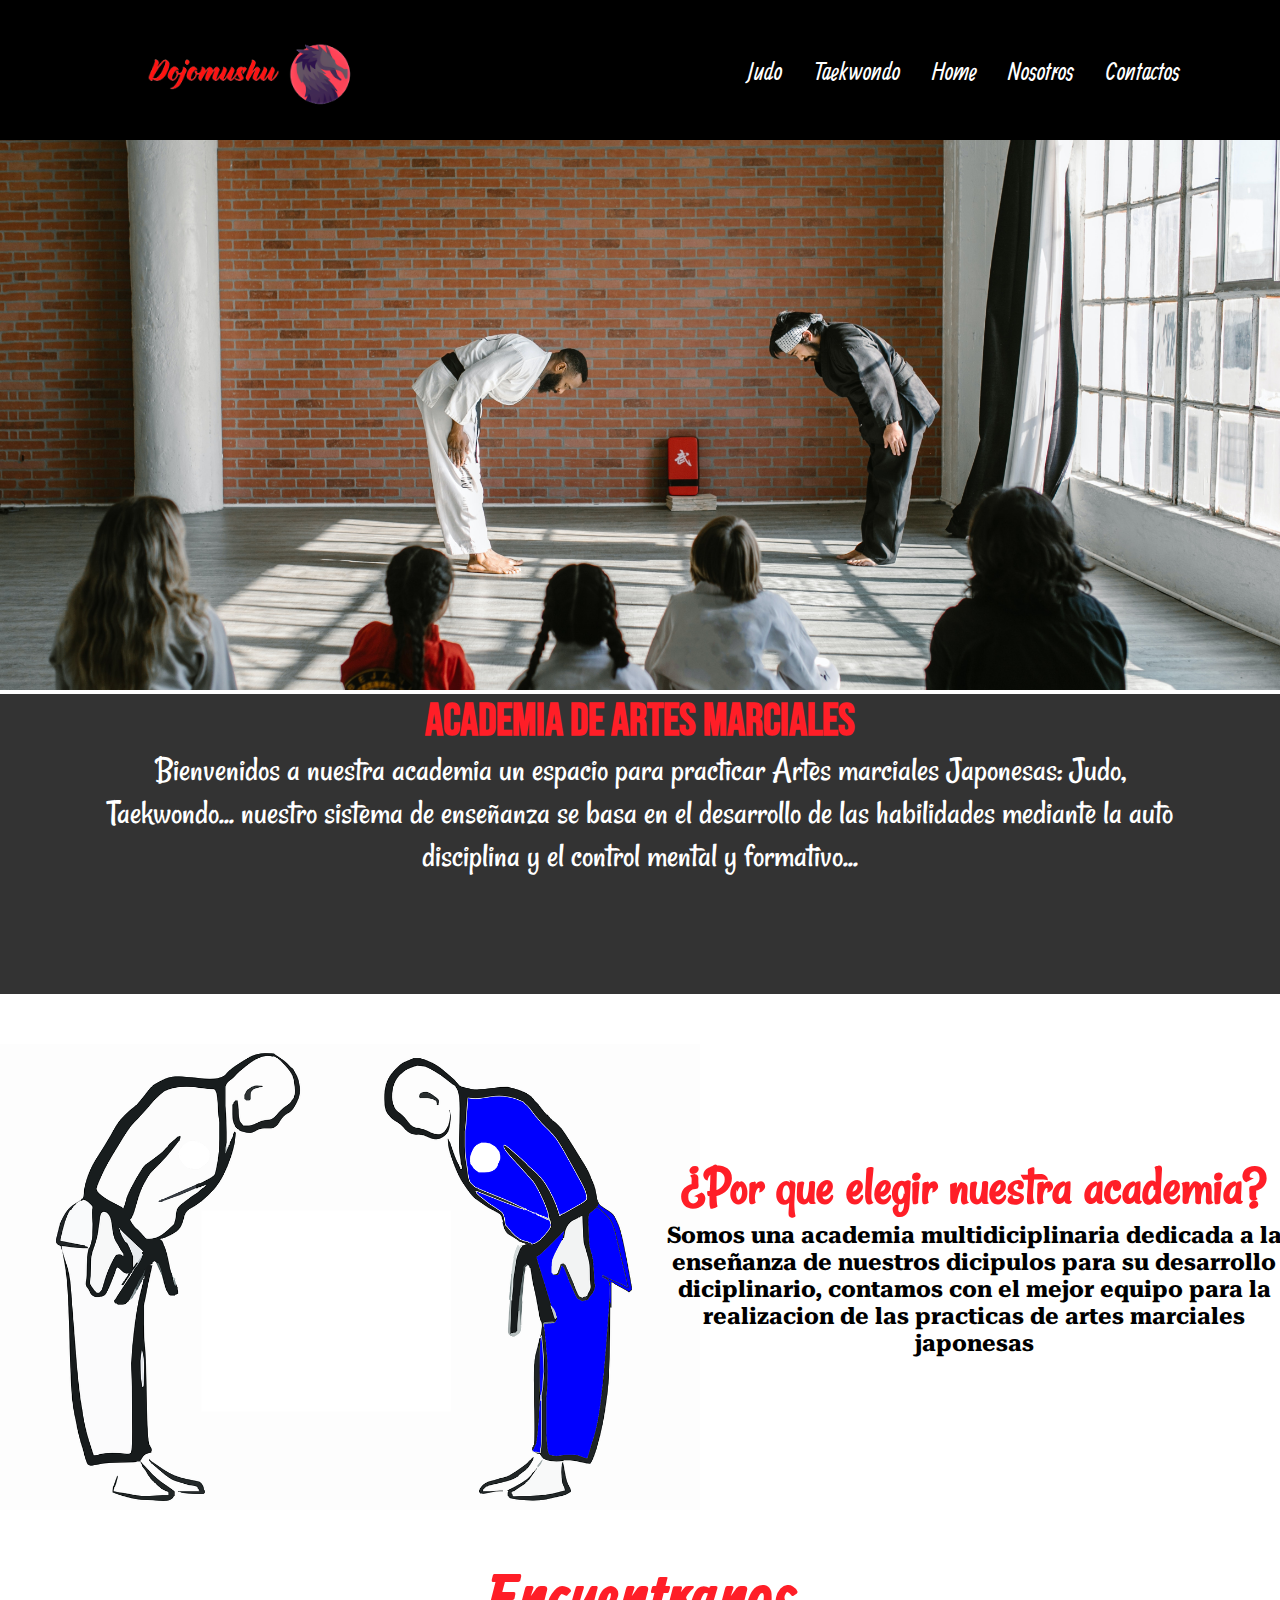
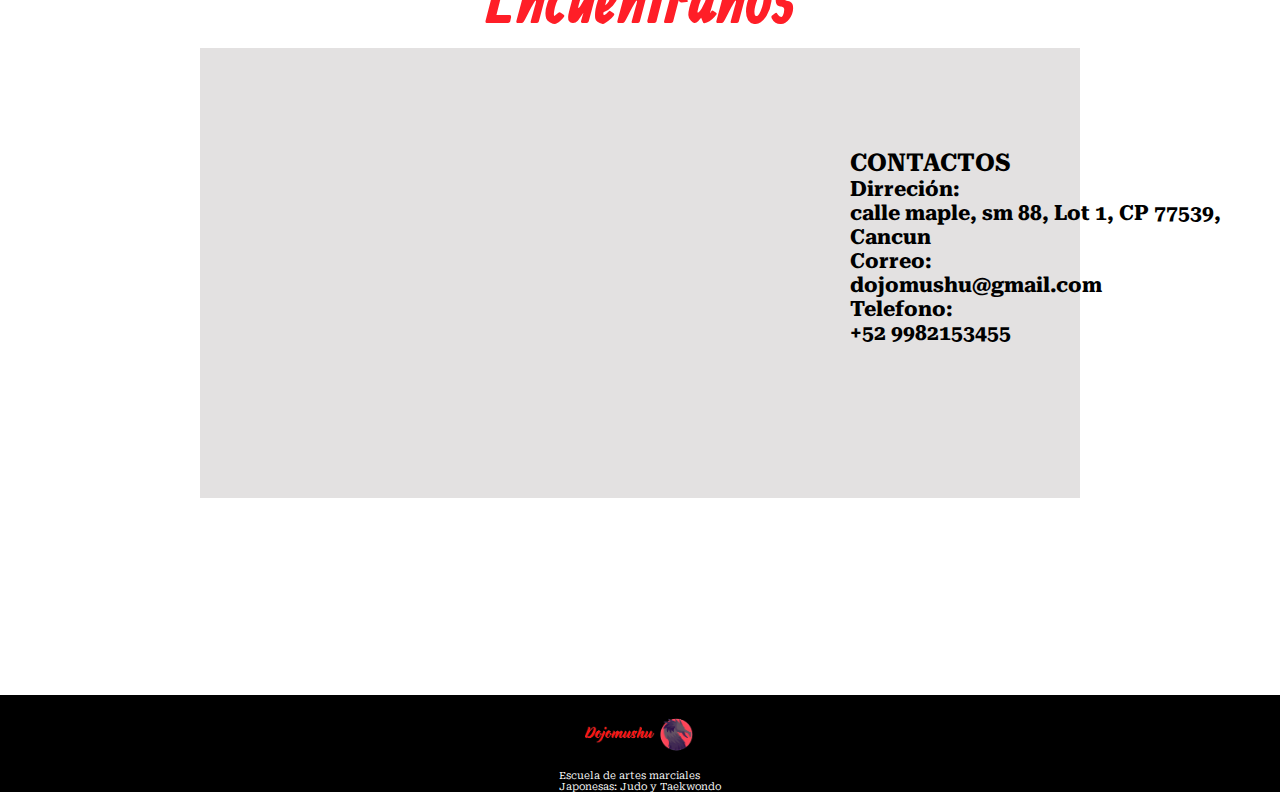
==== index.html @ 36b0af95 "Ponemos el proyecto con git ya empezado" ====
<!DOCTYPE html>
<html lang="es">

<head>
    <meta charset="UTF-8">
    <meta http-equiv="X-UA-Compatible" content="IE=edge">
    <meta name="viewport" content="width=device-width, initial-scale=1.0">
    <meta name="viewport" content="width=devide-width, initial-scale=1">
    <title>DojoMushu</title>
    <link rel="preconnect" href="https://fonts.googleapis.com">
    <link rel="preconnect" href="https://fonts.gstatic.com" crossorigin>
    <link href="https://fonts.googleapis.com/css2?family=Roboto+Serif:ital,wght@1,300&display=swap" rel="stylesheet">
    <link href="https://fonts.googleapis.com/css2?family=Allan&family=Fjalla+One&family=Rancho&display=swap"
        rel="stylesheet">
    <link rel="preconnect" href="https://fonts.googleapis.com">
    <link rel="preconnect" href="https://fonts.gstatic.com" crossorigin>
    <link href="https://fonts.googleapis.com/css2?family=Bebas+Neue&display=swap" rel="stylesheet">
    <link href="https://cdn.jsdelivr.net/npm/bootstrap@5.1.3/dist/css/bootstrap.min.css" rel="stylesheet"
        integrity="sha384-1BmE4kWBq78iYhFldvKuhfTAU6auU8tT94WrHftjDbrCEXSU1oBoqyl2QvZ6jIW3" crossorigin="anonymous">
    <link rel="stylesheet" href="./assets/css/index.css">
</head>

<body>
    <header>
        <nav class="navbar flex_row ">
            <!-- Inicio de header  -->
            <picture class="logo">
                <a href="index.html"><img src="./assets/image/Logo-mejorado.png" width="200px" alt="logo"></a>
            </picture>
            <ul class="menu flex_row ">
                <li class="navbar__item">
                    <a class="nav__link" href="assets/pages/judo.html">Judo</a>
                </li>
                <li class="navbar__item">
                    <a class="nav__link" href="assets/pages/taekwondo.html">Taekwondo</a>
                </li>
                <li class="navbar__item">
                    <a class="nav__link" href="./index.html">Home</a>
                </li>
                <li class="navbar__item">
                    <a class="nav__link" href="assets/pages/nosotros.html">Nosotros</a>
                </li>
                <li class="navbar__item">
                    <a class="nav__link" href="assets/pages/contactos.html">Contactos</a>
                </li>
            </ul>
        </nav>
    </header> <!-- Fin de header  -->

    <main class="main" id="mainprincipal">
        <!-- Inicio de main  -->
        <img src="./assets/image/img2.jpg" class="main__img1" alt="imagen1">
        <section>
            <div class="cover d-flex justify-content-center align-items-center flex-column">
                <h1 class="main__titulo flex-row">ACADEMIA DE ARTES MARCIALES</h1>
                <p class="main_descripcion flex-row container">Bienvenidos a nuestra academia un espacio para practicar
                    Artes marciales
                    Japonesas: Judo, Taekwondo...
                    nuestro sistema de enseñanza se basa en el desarrollo de las habilidades
                    mediante la auto disciplina y el control mental y formativo...
                </p>
            </div>
        </section>
        <section class="contenedor">
            <img src="./assets/image/judo.png" class="img2" width="700px" alt="" />
            <div>
                <h2 class="main__razon">¿Por que elegir nuestra academia?</h2>
                <p class="main__descripcion">Somos una academia multidiciplinaria dedicada a la enseñanza de nuestros
                    dicipulos para su desarrollo diciplinario, contamos con el mejor equipo para la realizacion
                    de las practicas de artes marciales japonesas
                </p>
            </div>
        </section>
    </main>

    <aside>
        <!-- Inicio de aside  -->
        <!-- cuadro de contactos de la academia-->
        <h2>Encuentranos</h2>
        <div class="ubicacion">
            <iframe
                src="https://www.google.com/maps/embed?pb=!1m18!1m12!1m3!1d930.0610830472181!2d-86.85155698718991!3d21.182450721375027!2m3!1f0!2f0!3f0!3m2!1i1024!2i768!4f13.1!3m3!1m2!1s0x8f4c2c68725fbf67%3A0x54a7abd9c6ef2471!2sPlaza%20Cancun%20Mall!5e0!3m2!1ses!2smx!4v1645597358367!5m2!1ses!2smx"
                width="600" height="450" style="border:0;" allowfullscreen="" loading="lazy"></iframe>
        </div>
        <div class="aside__contactos flex-row">
            <h3>CONTACTOS</h3>
            <p>Dirreción:<br>
                calle maple, sm 88, Lot 1, CP 77539, Cancun<br>
                Correo:<br>
                dojomushu@gmail.com<br>
                Telefono:<br>
                +52 9982153455
                <p>
        </div>
    </aside> <!-- Fin de aside  -->

    <footer id="footer">
        <!-- Inicio de footer  -->
        <div>
            <img src="./assets/image/Logo-mejorado.png" width="160px" alt="">
            <p> Escuela de artes marciales<br>
                Japonesas: Judo y Taekwondo</p>
        </div>
    </footer> <!-- Fin de footer  -->

</body>

</html>
---- assets/css/index.css ----
/*  Estilo globales  */

*{
    margin: 0;
    padding: 0;
    box-sizing: border-box;
}

body{
    background-color: white;
}

html{
    font-family: Arial, Helvetica, sans-serif;
}

p{
    margin: 0;
}

.flex_row{
    display: flex;
}
.flex-column{
    display: flex;
    flex-direction: column;
}

.container{
    max-width: 1080px;
    margin: 0 100px;
}

ul {
    list-style-type: none;
}

a{
    color: #FFFFFF;
    text-decoration: none;
    display: inline-block;
}

/* diseño de index */

header{
    background-color: black;
    height: 140px;
}

header .navbar{
    font-size: 25px;
    margin: 0 100px;
    font-family: 'Allan', cursive;
    justify-content: space-between;
    align-items: center;
}

header .menu{
    flex-basis: 40%;
    justify-content: space-between;
}

.logo img{
    flex-basis: 30%;
    height: auto;
    width: 300px;
}

ul a:hover{
    color: red;
}

.main__img1{
    object-fit: cover;
    height: 550px;
    width: 100%;
}
.cover{
    height: 300px;
    color: #FFFFFF;
    background-image: url(https://www.shambhala.com/wp/wp-content/uploads/2021/11/heart-sutra-shutterstock_424330522-1-scaled.jpg);
    background-size: cover;
    background-position: center;
    background-color:rgba(0, 0, 0,0.80);
    background-blend-mode: darken;
}

.main__titulo{
    font-family: 'Bebas Neue', cursive;
    font-weight: bold;
    text-align: center;
    font-size: 45px;
    color: #FF1E27;
}

.main_descripcion{
    font-family: 'Rancho', cursive;
    text-align: center;
    color: #FFFFFF;
    font-size: 35px;
}

#footer{
    font-family: 'Roboto Serif', sans-serif;
    background-color: #000000;
    color: #FFFFFF;
    display: flex;
    justify-content: center;
    font-size: 10px;
}

.contenedor{
    display: grid;
    grid-template-columns: 30% 50%;
    column-gap: 270px;
    padding: 50px 0;
}

.main__razon{
    font-family: 'Rancho', cursive;
    color: #FF1E27;
    font-size: 55px;
    text-align: center;
    padding-top: 110px;
}
.main__descripcion{
    font-family: 'Roboto Serif', sans-serif;
    font-weight: bold;
    color: black;
    text-align: center;
    font-size: 23px;
}

aside h2{
    clear: both;
    text-align: center;
    font-family: 'Allan', cursive;
    color: #FF1E27;
    font-size: 70px;
}

.ubicacion{
    margin: 0px 200px;
    padding-right: 300px;
    height: 450px;
    background-color: #E3E1E1;
}

.aside__contactos{
    font-family: 'Roboto Serif', sans-serif;
    font-weight: bold;
    font-size: 21px;
    color: #000000;
    position: relative;
    top: -350px;
    padding-left: 850px;
}

/* diseño de judo */

.main__diseño-judo{
    color: #000000;
}

.main__titulo-judo{
    padding-top: 110px;
    color: #FF1E27;
    font-family: 'BASARA', sans-serif;
    font-size: 80px;
    padding-right: 120px;
    text-align: right;
}

.main__icono-judo{ 
    padding: 1px 40px;
    height: auto;
    float: left;
    width: 450px;
}

.main__frase-judo{
    text-align: right;
    font-family: 'Roboto Serif', sans-serif;
    font-size: 23px;
    padding: 0px 60px ;
}

.main__explicacion{
    clear: both;
}

.main__imagen-judo{
    width: 400px;
    margin: 100px 50px;
    padding-left: 0px;
    float: right;
}

.main__informacion{
    font-family: 'Roboto', sans-serif;
    font-weight: normal;
    color: #000000;
    text-align: justify;
    font-size: 25px;
    position: relative;
    padding-left: 100px;
    top: 70px;
}

.main__informacion3{
    font-family: 'Roboto', sans-serif;
    font-weight: normal;
    color: #000000;
    text-align: justify;
    font-size: 25px;
    position: relative;
    padding-left: 100px;
    top: 170px;
    display: block;
    margin-bottom: 200px;
}

/* diseño de taekwondo*/

.main__diseño-taekwondo{
    color: #000000;
}

.main__titulo-taekwondo{
    padding-top: 110px;
    color: #FF1E27;
    font-family: 'BASARA', sans-serif;
    font-size: 80px;
    padding-right: 50px;
    text-align: right;
}

.main__icono-taekwondo{ 
    padding: 1px 40px;
    height: auto;
    float: left;
    width: 450px;
}

.main__frase-taekwondo{
    text-align: right;
    font-family: 'Roboto Serif', sans-serif;
    font-size: 23px;
    padding: 0px 60px ;
}

.main__explicacion{
    clear: both;
}

.main__informacion{
    font-family: 'Roboto', sans-serif;
    font-weight: normal;
    color: #000000;
    text-align: justify;
    font-size: 25px;
    position: relative;
    padding-left: 100px;
    top: 100px;
}

.main__informacion2{
    font-family: 'Roboto', sans-serif;
    font-weight: normal;
    color: #000000;
    text-align: justify;
    font-size: 25px;
    position: relative;
    padding-left: 100px;
    top: 180px;
}


.main__imagen-taekwondo{
    width: 400px;
    margin: 50px 50px;
    padding-left: 0px;
    float: right;
}





/* Estilos de nosotros */

.main__quienes-somos{
    font-family: 'Allan', cursive;   
    color:#FF1E27;
}

.main__titulo-nosotros{
    font-size: 100px;
    font-weight: bold;
    text-align: center;
}

.main__informacion-nosotros{
    font-family: 'Roboto Serif', sans-serif;
    font-size: 30px;
    text-align: justify;
    padding: 25px 60px;
    margin: 10px 250px;
}

/* Estilos de formulario */
.main__formulario{
    color: #000000;
    text-align: center;

}
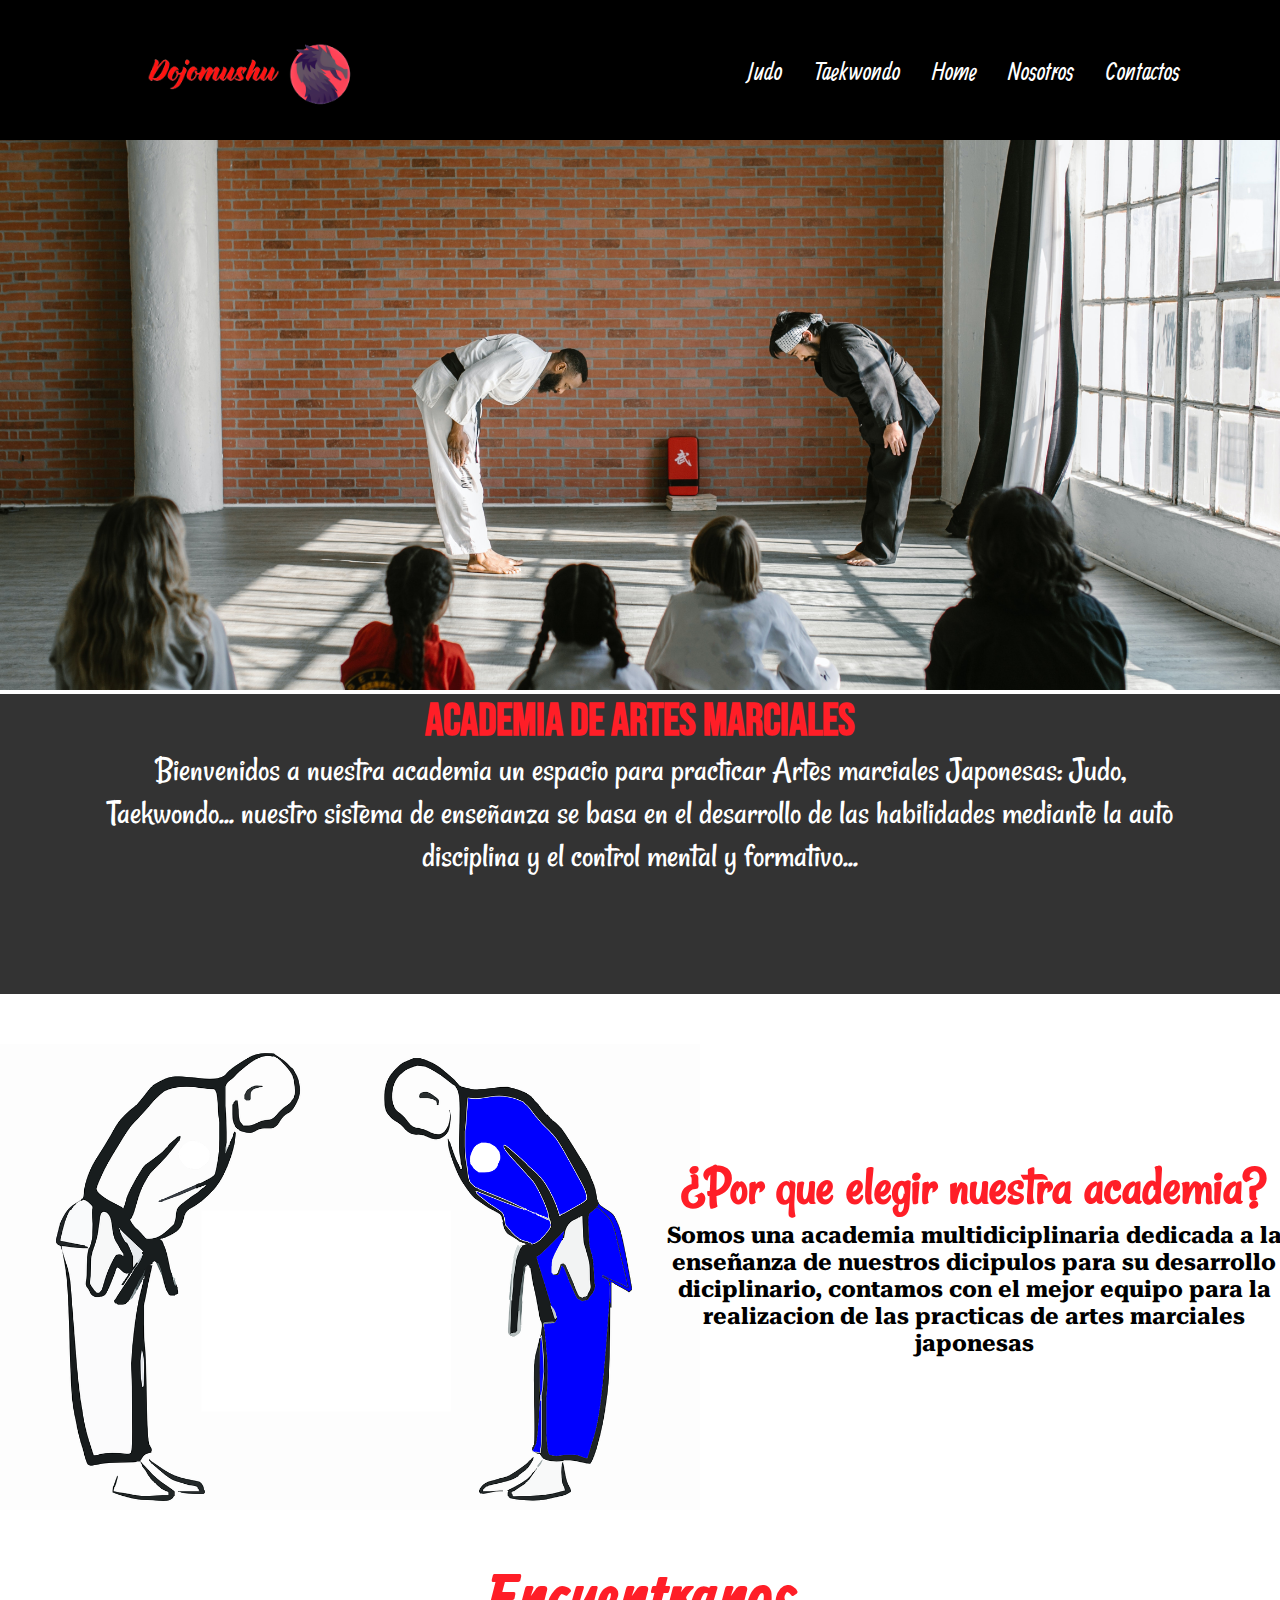
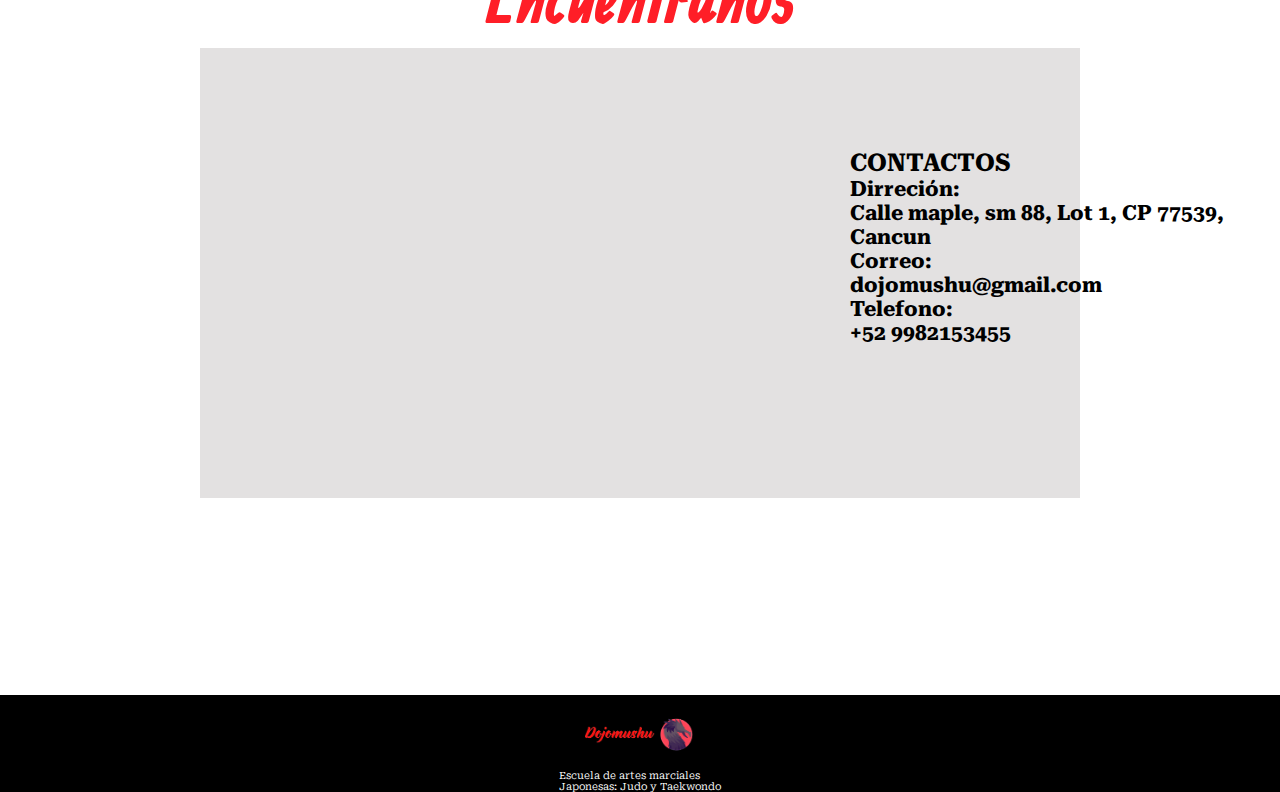
==== commit 7d063707: "Se sube la primera version del proyecto" ====
--- a/index.html
+++ b/index.html
@@ -85,7 +85,7 @@
         <div class="aside__contactos flex-row">
             <h3>CONTACTOS</h3>
             <p>Dirreción:<br>
-                calle maple, sm 88, Lot 1, CP 77539, Cancun<br>
+                Calle maple, sm 88, Lot 1, CP 77539, Cancun<br>
                 Correo:<br>
                 dojomushu@gmail.com<br>
                 Telefono:<br>
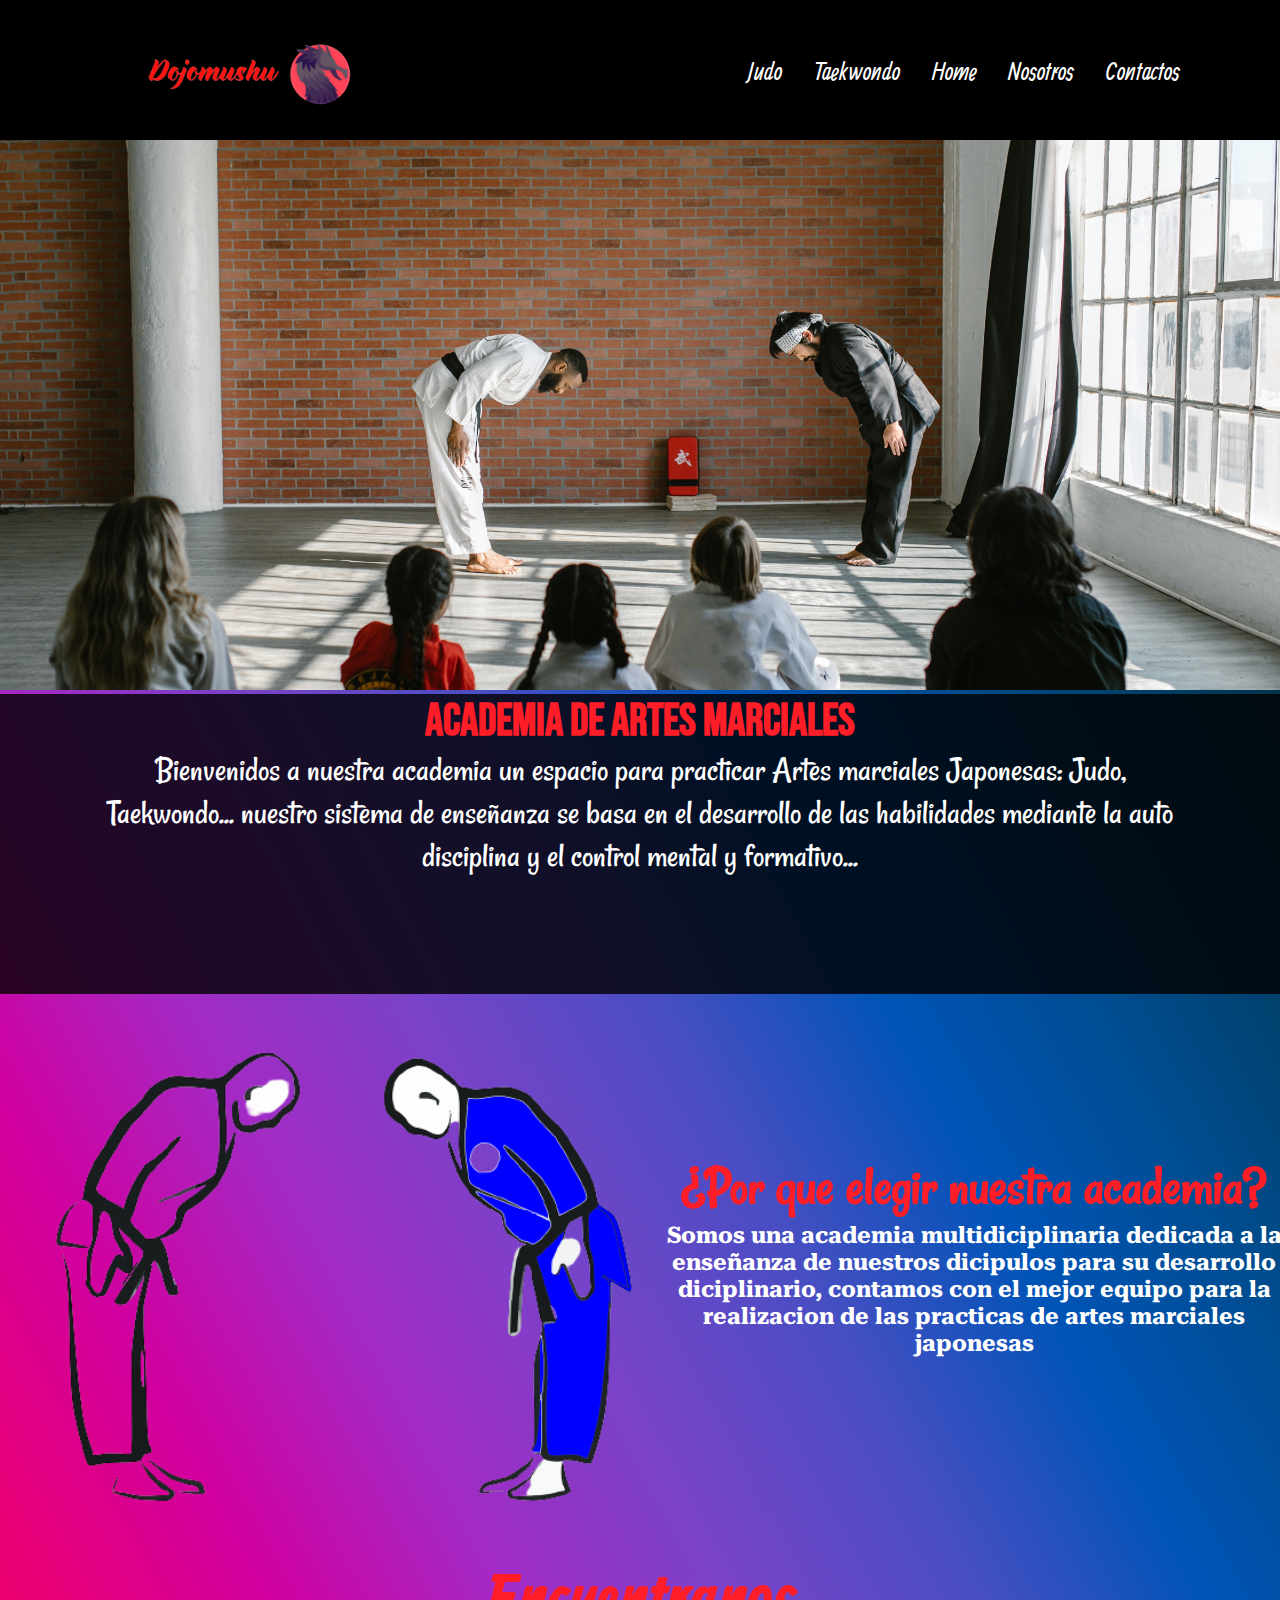
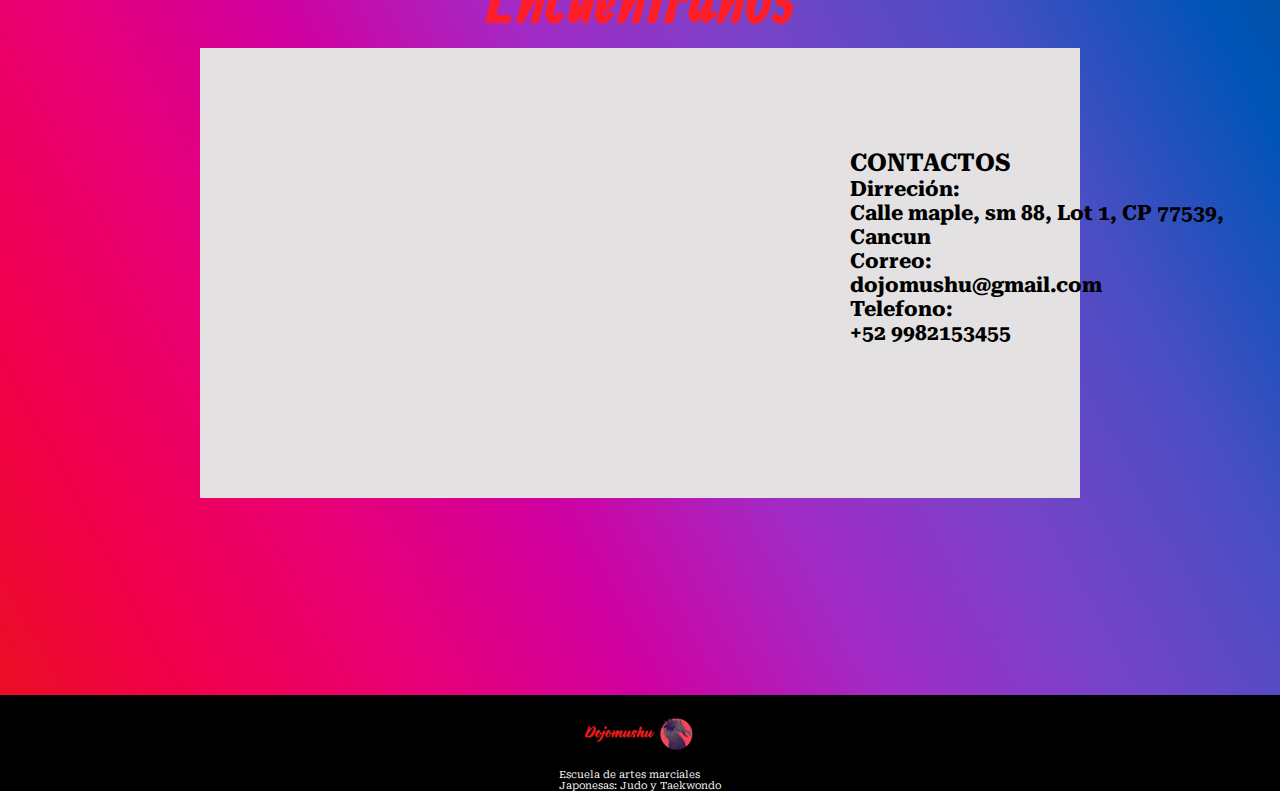
==== commit 8a2a3558: "Se agrego el gradiente y transiciones al proyecto" ====
--- a/index.html
+++ b/index.html
@@ -20,7 +20,7 @@
     <link rel="stylesheet" href="./assets/css/index.css">
 </head>
 
-<body>
+<body class="gradiente">
     <header>
         <nav class="navbar flex_row ">
             <!-- Inicio de header  -->
@@ -62,7 +62,7 @@
             </div>
         </section>
         <section class="contenedor">
-            <img src="./assets/image/judo.png" class="img2" width="700px" alt="" />
+            <img src="./assets/image/judo-removebg-preview.png" class="img2" width="700px" alt="" />
             <div>
                 <h2 class="main__razon">¿Por que elegir nuestra academia?</h2>
                 <p class="main__descripcion">Somos una academia multidiciplinaria dedicada a la enseñanza de nuestros
--- a/assets/css/index.css
+++ b/assets/css/index.css
@@ -5,6 +5,49 @@
     margin: 0;
     padding: 0;
     box-sizing: border-box;
+}
+
+@keyframes judofancy{
+    0% {
+        transform: rotate(0deg);
+    }
+
+    15% {
+        transform: rotate(20deg);
+    }
+
+    100% {
+        transform: rotate(-50deg);
+    }
+
+}
+
+@keyframes taekwondoicono{
+    0%{
+        transform: rotate(0deg);
+    }
+
+    50%{
+        transform: rotate(8deg)
+    }
+}
+
+@keyframes taekwondogolpe{
+    0%{
+        transform: rotate(0deg);
+    }
+
+    5%{
+        transform: rotate(3deg);
+    }
+
+    50%{
+        transform: rotate(-10deg);
+    }
+}
+
+.gradiente{
+    background-image: linear-gradient(to right top, #ea121a, #f10049, #e90075, #d000a0, #a32ac5, #7843c8, #4a4ec3, #0054b7, #004c8e, #003c5e, #002933, #101515);
 }
 
 body{
@@ -128,7 +171,7 @@
 .main__descripcion{
     font-family: 'Roboto Serif', sans-serif;
     font-weight: bold;
-    color: black;
+    color: white;
     text-align: center;
     font-size: 23px;
 }
@@ -174,6 +217,7 @@
 }
 
 .main__icono-judo{ 
+    animation: judofancy 4s infinite;
     padding: 1px 40px;
     height: auto;
     float: left;
@@ -181,6 +225,7 @@
 }
 
 .main__frase-judo{
+    color: white;
     text-align: right;
     font-family: 'Roboto Serif', sans-serif;
     font-size: 23px;
@@ -238,6 +283,7 @@
 }
 
 .main__icono-taekwondo{ 
+    animation: taekwondoicono 4s infinite;
     padding: 1px 40px;
     height: auto;
     float: left;
@@ -245,6 +291,7 @@
 }
 
 .main__frase-taekwondo{
+    color: white;
     text-align: right;
     font-family: 'Roboto Serif', sans-serif;
     font-size: 23px;
@@ -279,6 +326,7 @@
 
 
 .main__imagen-taekwondo{
+    animation: taekwondogolpe 4s infinite;
     width: 400px;
     margin: 50px 50px;
     padding-left: 0px;
